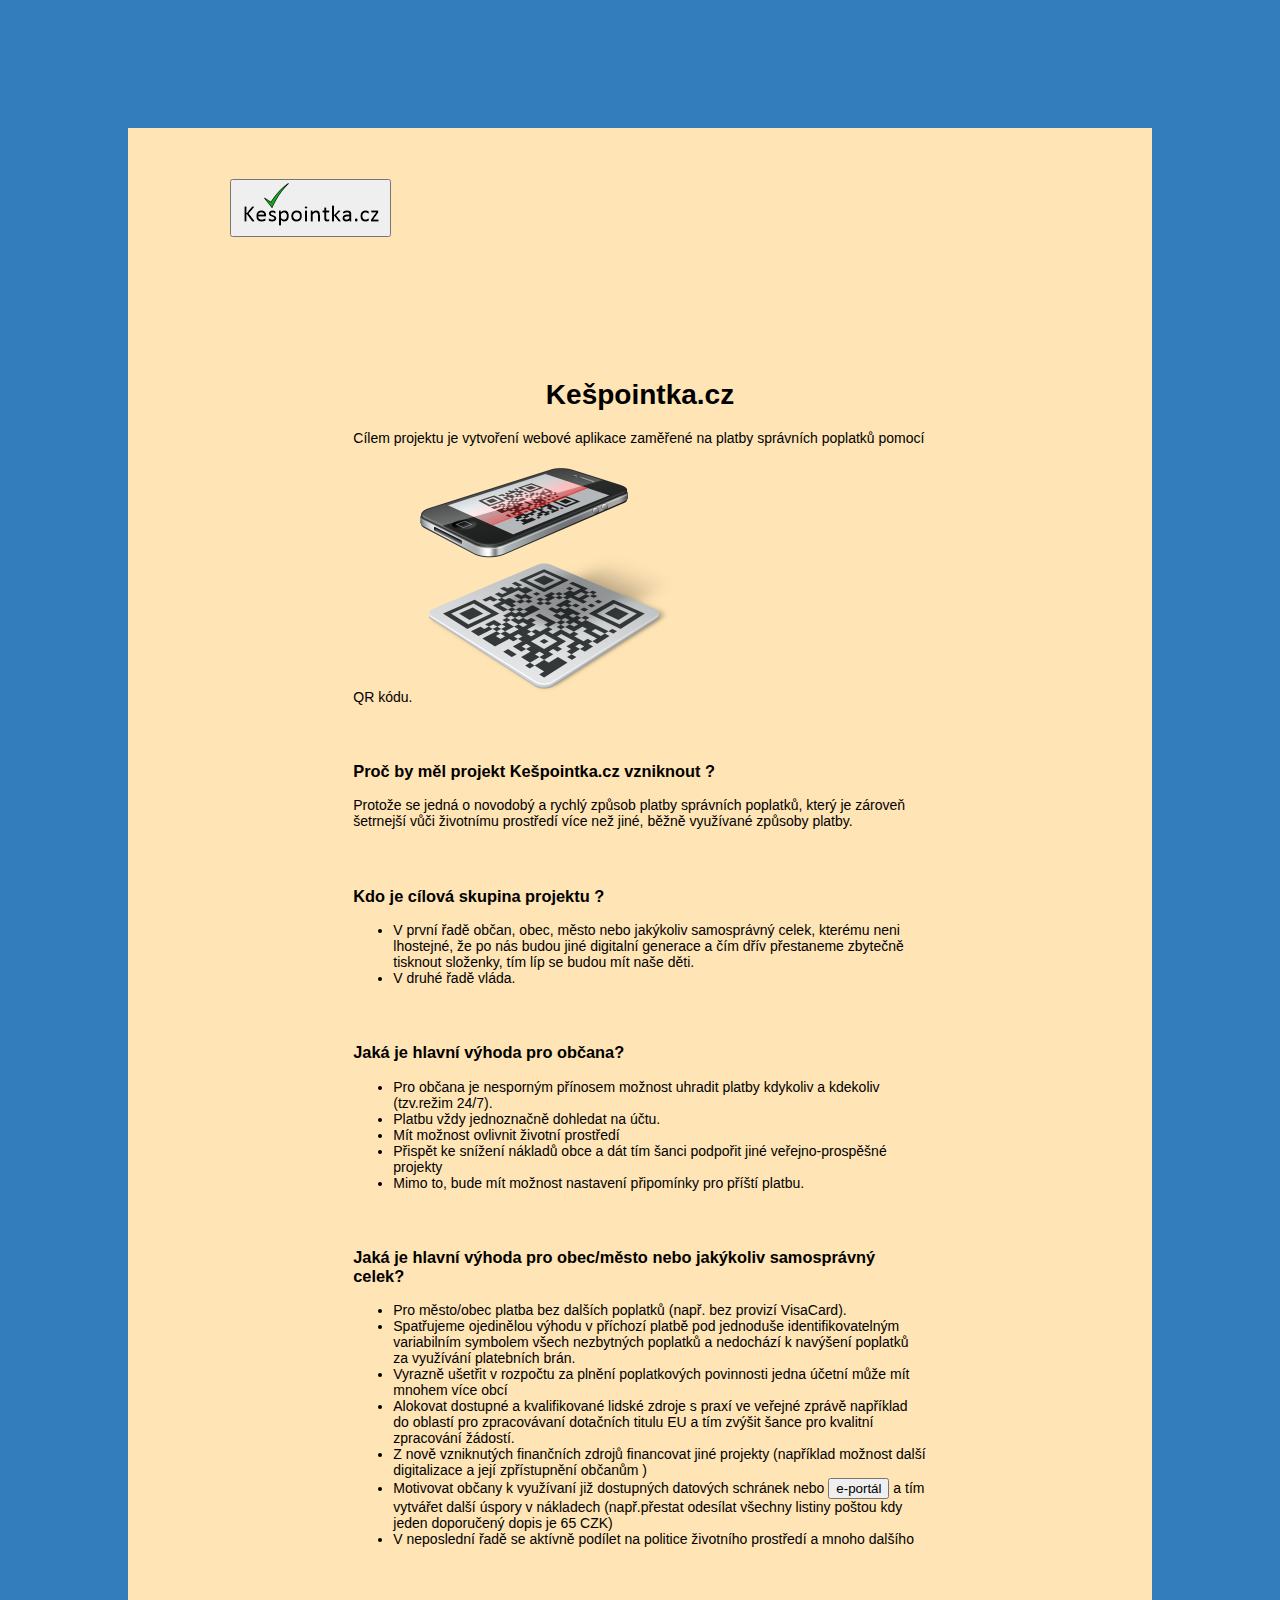
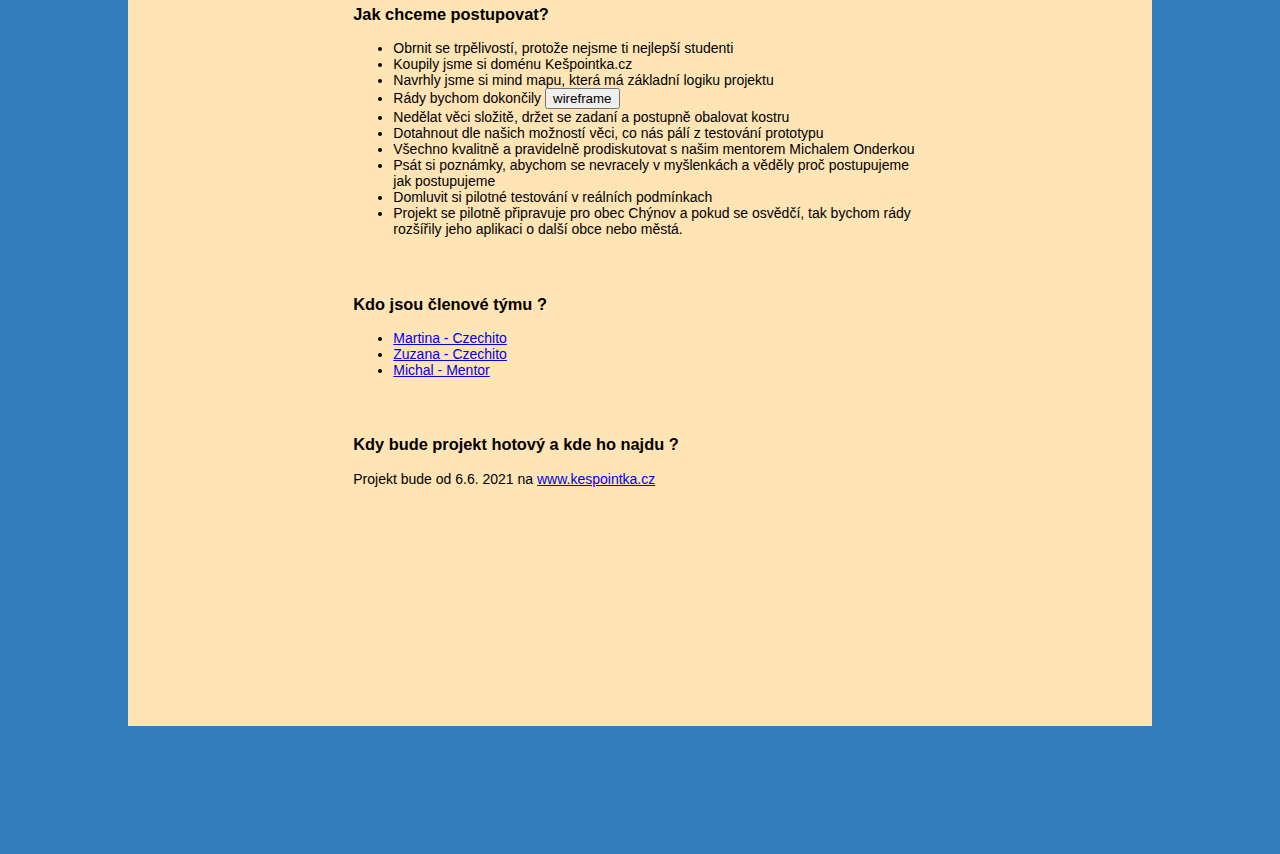
==== index.html @ 5b65401f "O projektu" ====
<!DOCTYPE html>
<html lang="en">
  <head>
    <meta charset="UTF-8" />
    <meta http-equiv="X-UA-Compatible" content="IE=edge" />
    <meta name="viewport" content="width=device-width, initial-scale=1.0" />
    <link rel="stylesheet" media="all" href="style.css" />
    <title>Úvodní stránka Kešpointka</title>
  </head>
  <body>
    <div class="kontejner">
      <a href="index.html"
      ><button><img src="src/Logo.png" /></button
    ></a>
      

     

      <div class="intro"> 
      <p><H1 class="hlavniNapis">Kešpointka.cz</H1>
      
      <p>Cílem projektu je vytvoření webové aplikace  zaměřené na  platby správních poplatků pomocí QR kódu.
        <img class= "pouziti" src="src/iconfinder_code_iphone_qr_87458.png" alt="Skenování QR kódu do telefonu"> </p>
                  
        <h3>Proč by měl projekt Kešpointka.cz vzniknout   ?</h3>
        <p>Protože se jedná o  novodobý a rychlý způsob platby správních poplatků, který je zároveň šetrnejší vůči životnímu prostředí více než jiné, běžně využívané způsoby platby.</p> 
        
        
        <h3> Kdo je cílová skupina projektu ?</h3>
     
         <p> 
          <ul>
            <li>V první řadě občan, obec, město nebo jakýkoliv samosprávný celek, kterému neni lhostejné, že po nás budou jiné digitalní generace a čím dřív přestaneme zbytečně tisknout složenky, tím líp se budou mít naše děti.</li>
            <li>V druhé řadě vláda.</li>
            
          </ul>
        </p>
        
        <p class="obcanVyhoda">
        <h3> Jaká je hlavní výhoda pro občana?</h3>
        <ul>
        <li>
          Pro občana je nesporným přínosem možnost uhradit platby kdykoliv a kdekoliv (tzv.režim 24/7).
        </li> 
        <li>Platbu vždy jednoznačně dohledat na účtu.</li> 
        <li>Mít možnost ovlivnit životní prostředí</li>
        <li>Přispět ke snížení nákladů obce a dát tím šanci podpořit jiné veřejno-prospěšné projekty </li> 
        <li>Mimo to, bude mít možnost nastavení připomínky pro příští platbu.</li>    
      </ul>
      </p>
      <p class="obecVyhoda">
        <h3> Jaká je hlavní výhoda pro obec/město nebo jakýkoliv samosprávný celek?</h3>
        <ul>
          <li>Pro město/obec platba bez dalších poplatků (např. bez provizí VisaCard).</li> 
          <li>Spatřujeme ojedinělou výhodu v příchozí platbě  pod jednoduše identifikovatelným variabilním symbolem všech nezbytných poplatků a nedochází k navýšení poplatků za využívání platebních brán.</li>
        <li>Vyrazně ušetřit v rozpočtu za plnění poplatkových povinnosti jedna účetní může mít mnohem více obcí</li>
        <li>Alokovat dostupné a kvalifikované lidské zdroje s praxí ve veřejné zprávě například do oblastí pro zpracovávaní dotačních titulu EU a tím zvýšit šance pro kvalitní zpracování žádostí.</li>
        <li>Z nově vzniknutých finančních zdrojů financovat jiné projekty (například možnost další digitalizace a její zpřístupnění občanům )</li>
        <li>Motivovat občany k využívaní již dostupných datových schránek nebo <a href="https://obcan.portal.gov.cz/prihlaseni"><button>e-portál</button></a> a tím vytvářet další úspory v nákladech (např.přestat odesílat všechny listiny poštou kdy jeden doporučený dopis je 65 CZK)</li>
        <li> V neposlední řadě se aktívně podílet na politice životního prostředí a mnoho dalšího</li>
        </ul> 
        </p> 
                 
        <h3> Jak chceme postupovat?</h3>
        <p> 
          <ul>
            <li> Obrnit se trpělivostí, protože nejsme ti nejlepší studenti</li>
            <li>Koupily jsme si doménu Kešpointka.cz</li>
            <li>Navrhly jsme si mind mapu, která má základní logiku projektu</li>
            <li>Rády bychom dokončily <a href="wireframe.html"><button>wireframe</button></a></li>
<li>Nedělat věci složitě, držet se zadaní a postupně obalovat kostru</li>
<li>Dotahnout dle našich možností věci, co nás pálí z testování prototypu</li>
<li>Všechno kvalitně a pravidelně prodiskutovat s našim mentorem Michalem Onderkou </li> 
            <li>Psát si poznámky, abychom se nevracely v myšlenkách a věděly proč postupujeme jak postupujeme</li>
            <li>Domluvit si pilotné testování v reálních podmínkach</li>
            <li>Projekt se pilotně připravuje pro obec Chýnov a pokud se osvědčí, tak bychom rády rozšířily jeho aplikaci o  další obce nebo městá. </li>
           
          </ul></p>

          <h3> Kdo jsou členové týmu ?</h3>
          <p> 
            <ul>
              <li><a href="team.html">Martina - Czechito</a></li>
              <li><a href="team.html">Zuzana  - Czechito</a></li>
              <li><a href="team.html">Michal    - Mentor</a></li>
            </ul></p>
              
   
              
           <h3> Kdy bude projekt hotový a kde ho najdu ?</h3>
               <p> 
                
               Projekt bude od 6.6. 2021 na <a href="www.kespointka.cz">www.kespointka.cz</a> 
                  
                   
                 </p>
                    
        
                   
          
  



        </p> 
  </div>
      
    </div>

  
  </body>
</html>
---- style.css ----
*,
:after,
:before {
  box-sizing: border-box;
}

body {
  background-color: #337dbd;
  font-family: sans-serif;
  font-size: 14px;
  padding: 5%;
  margin: 5%;
}
.kontejner {
  background-color: moccasin;
  padding: 5% 10% 10% 10%;
}

.intro {
  padding: 10%;
  margin: 5%;
}
h1 {
  text-align: center;
}
.pouziti {
  align-items: center;
}

h3 {
  margin-top: 10%;
}

.osoba {
  padding: 20px;
  border: 1px solid #337dbd;
  border-radius: 8px;
  box-shadow: 0 2px 4px rgba(0, 255, 255, 0.15);
}

.osoba_popis h2 {
  font-size: 18px;
}

.osoba_popis p {
  margin-bottom: 10px;
}

.osoba {
  text-align: center;
  margin-bottom: 20px;
}

.osoba_foto img {
  border-radius: 50%;
  width: 60px;
}

.apka {
  width: 400px;
}
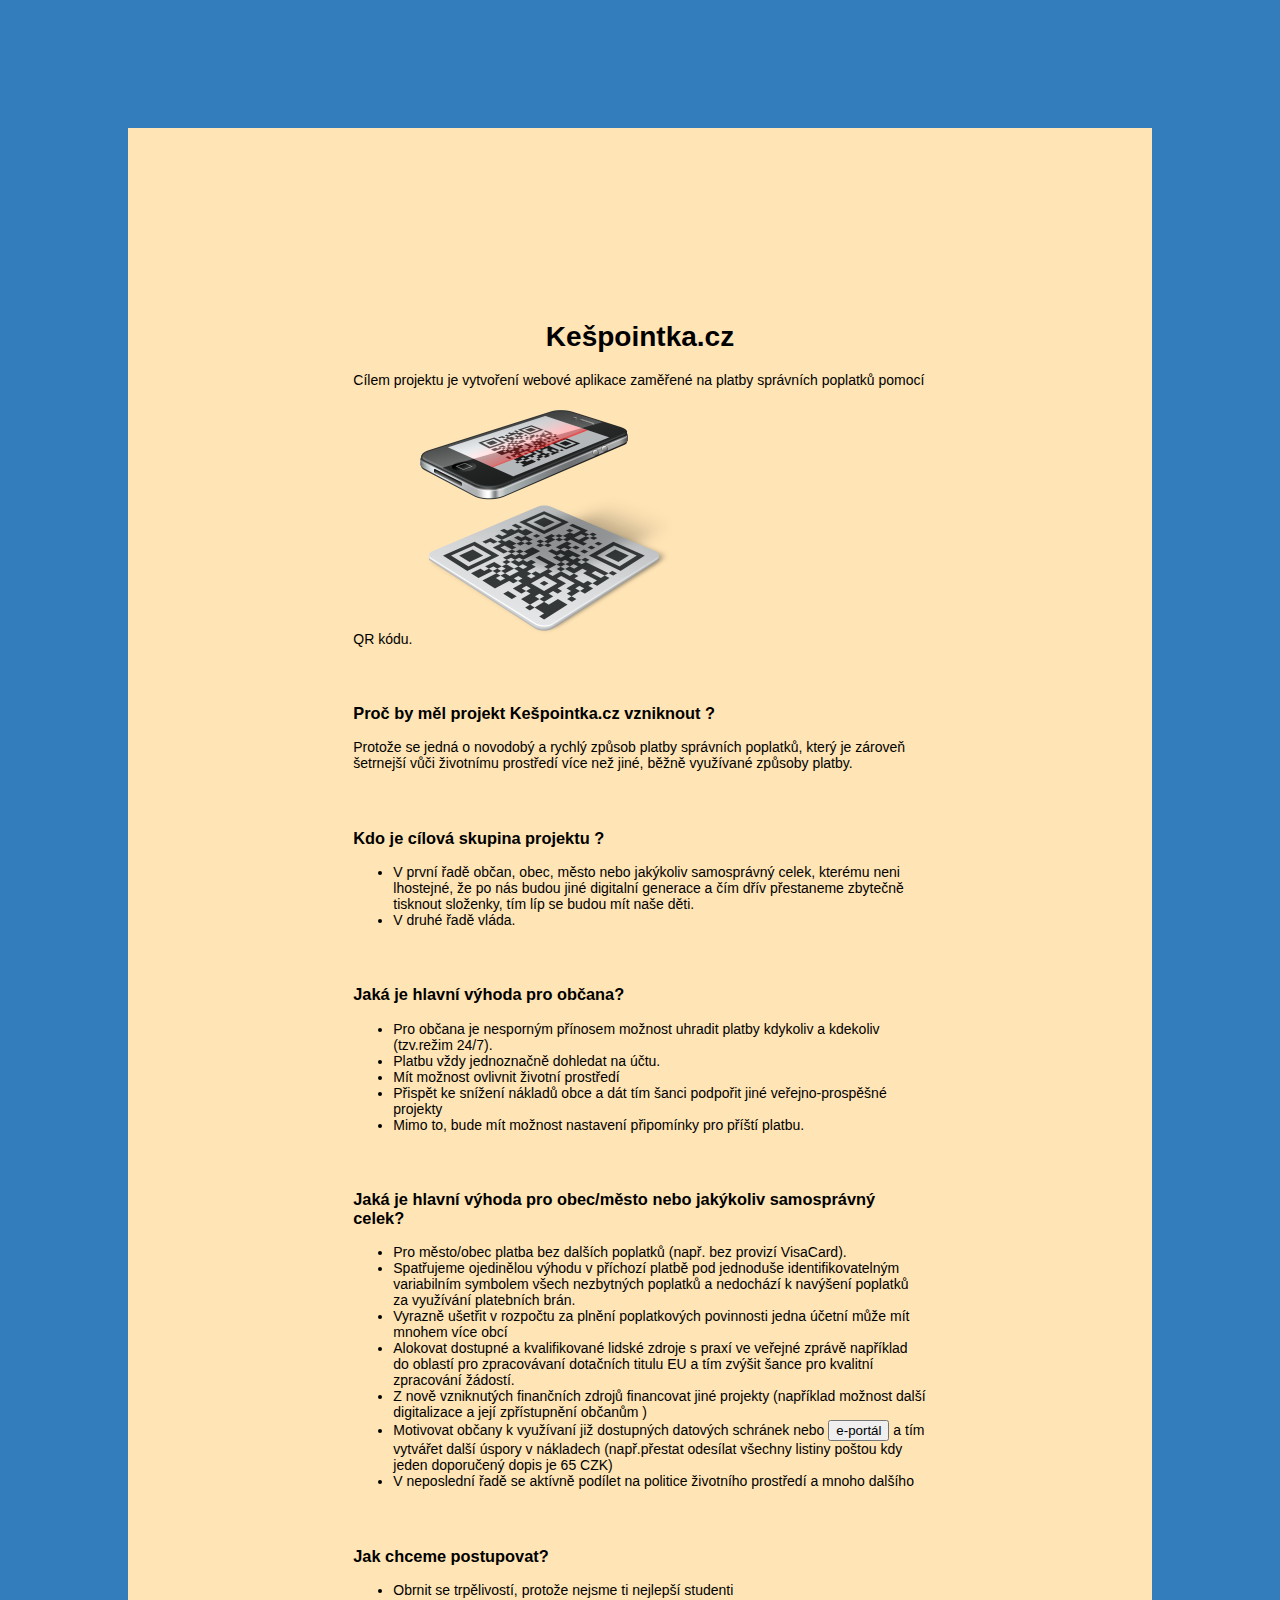
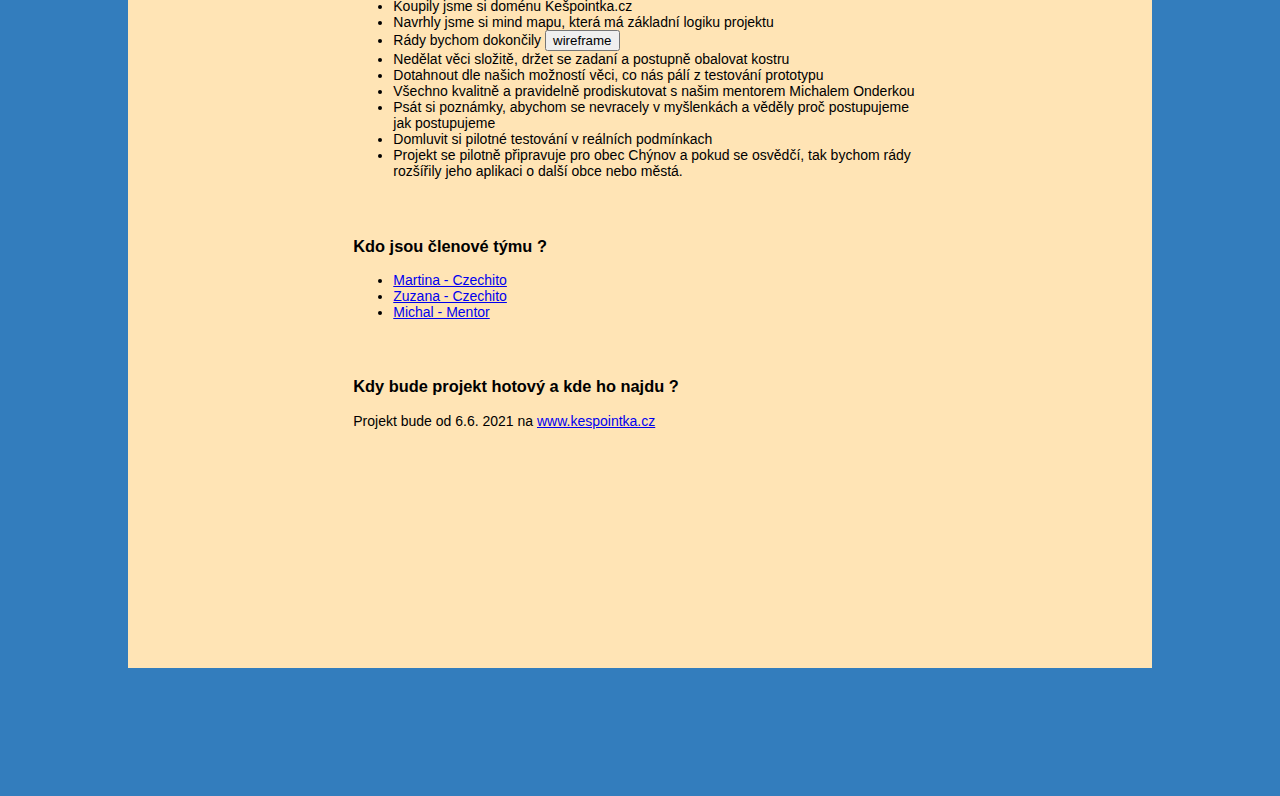
==== commit c7412dcb: "Update index.html" ====
--- a/index.html
+++ b/index.html
@@ -9,9 +9,9 @@
   </head>
   <body>
     <div class="kontejner">
-      <a href="index.html"
+      <!-- toto je HTML komentář <a href="index.html"
       ><button><img src="src/Logo.png" /></button
-    ></a>
+    ></a> -->
       
 
      
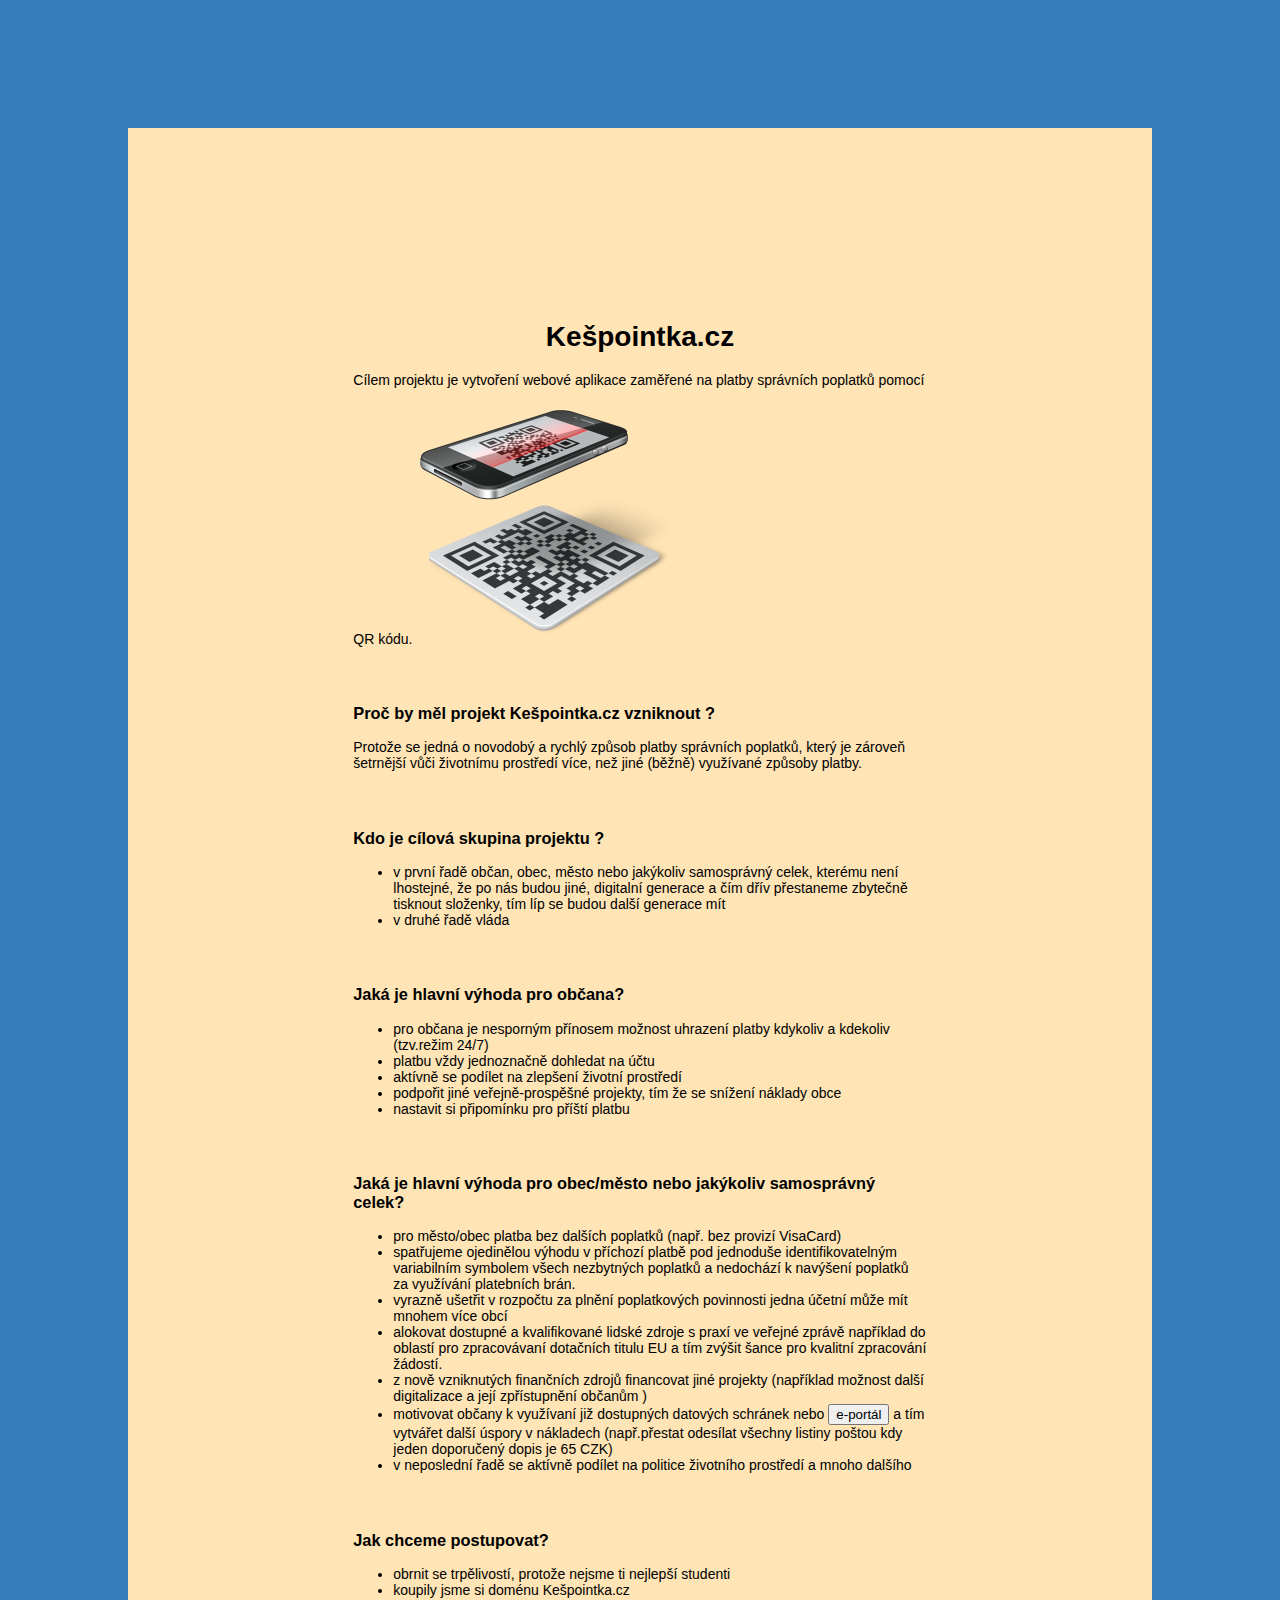
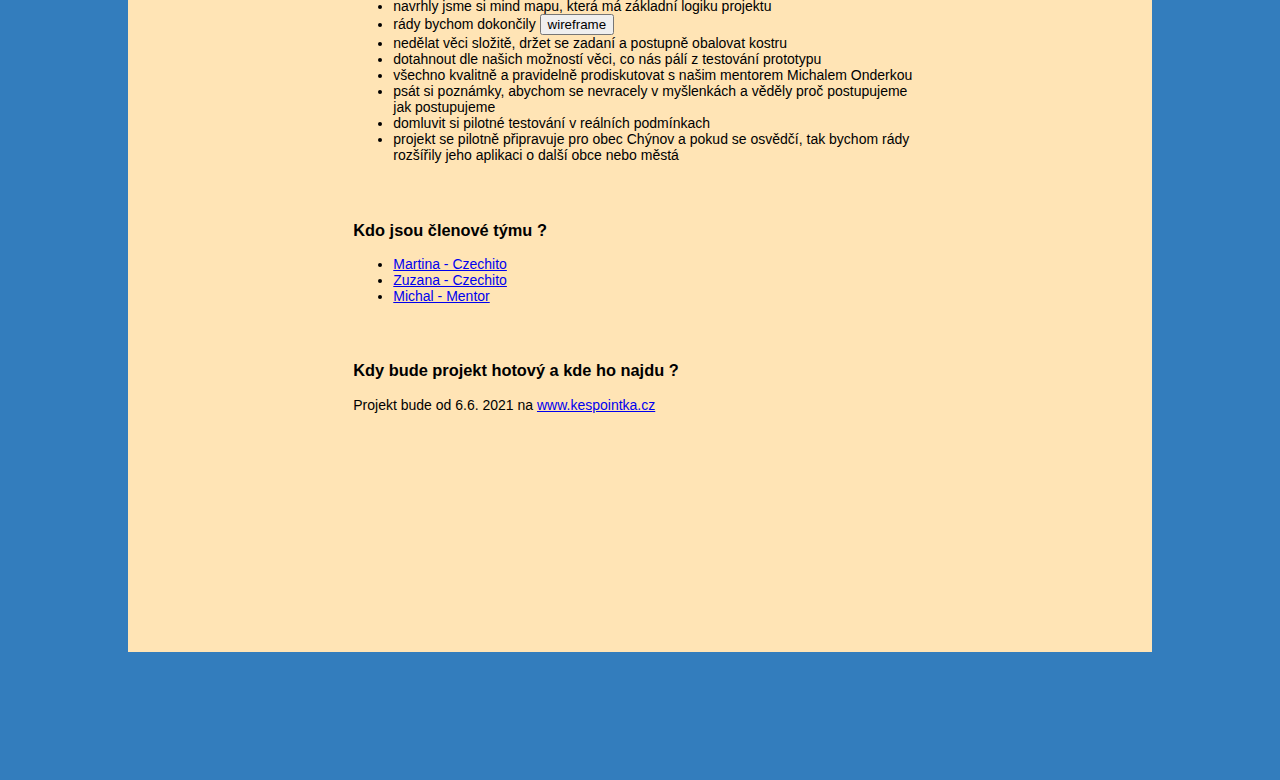
==== commit 88a61200: "index.html" ====
--- a/index.html
+++ b/index.html
@@ -9,7 +9,7 @@
   </head>
   <body>
     <div class="kontejner">
-      <!-- toto je HTML komentář <a href="index.html"
+      <!-- toto je HTML komentář - nezobrazit btn <a href="index.html"
       ><button><img src="src/Logo.png" /></button
     ></a> -->
       
@@ -23,15 +23,15 @@
         <img class= "pouziti" src="src/iconfinder_code_iphone_qr_87458.png" alt="Skenování QR kódu do telefonu"> </p>
                   
         <h3>Proč by měl projekt Kešpointka.cz vzniknout   ?</h3>
-        <p>Protože se jedná o  novodobý a rychlý způsob platby správních poplatků, který je zároveň šetrnejší vůči životnímu prostředí více než jiné, běžně využívané způsoby platby.</p> 
+        <p>Protože se jedná o  novodobý a rychlý způsob platby správních poplatků, který je zároveň šetrnější vůči životnímu prostředí více, než jiné (běžně) využívané způsoby platby.</p> 
         
         
         <h3> Kdo je cílová skupina projektu ?</h3>
      
          <p> 
           <ul>
-            <li>V první řadě občan, obec, město nebo jakýkoliv samosprávný celek, kterému neni lhostejné, že po nás budou jiné digitalní generace a čím dřív přestaneme zbytečně tisknout složenky, tím líp se budou mít naše děti.</li>
-            <li>V druhé řadě vláda.</li>
+            <li>v první řadě občan, obec, město nebo jakýkoliv samosprávný celek, kterému není lhostejné, že po nás budou jiné, digitalní generace a čím dřív přestaneme zbytečně tisknout složenky, tím líp se budou další generace mít</li>
+            <li>v druhé řadě vláda </li>
             
           </ul>
         </p>
@@ -40,40 +40,40 @@
         <h3> Jaká je hlavní výhoda pro občana?</h3>
         <ul>
         <li>
-          Pro občana je nesporným přínosem možnost uhradit platby kdykoliv a kdekoliv (tzv.režim 24/7).
+          pro občana je nesporným přínosem možnost uhrazení platby kdykoliv a kdekoliv (tzv.režim 24/7)
         </li> 
-        <li>Platbu vždy jednoznačně dohledat na účtu.</li> 
-        <li>Mít možnost ovlivnit životní prostředí</li>
-        <li>Přispět ke snížení nákladů obce a dát tím šanci podpořit jiné veřejno-prospěšné projekty </li> 
-        <li>Mimo to, bude mít možnost nastavení připomínky pro příští platbu.</li>    
+        <li>platbu vždy jednoznačně dohledat na účtu</li> 
+        <li>aktívně se podílet na zlepšení životní prostředí</li>
+        <li>podpořit jiné veřejně-prospěšné projekty, tím že se snížení náklady obce</li> 
+        <li>nastavit si připomínku pro příští platbu</li>    
       </ul>
       </p>
       <p class="obecVyhoda">
         <h3> Jaká je hlavní výhoda pro obec/město nebo jakýkoliv samosprávný celek?</h3>
         <ul>
-          <li>Pro město/obec platba bez dalších poplatků (např. bez provizí VisaCard).</li> 
-          <li>Spatřujeme ojedinělou výhodu v příchozí platbě  pod jednoduše identifikovatelným variabilním symbolem všech nezbytných poplatků a nedochází k navýšení poplatků za využívání platebních brán.</li>
-        <li>Vyrazně ušetřit v rozpočtu za plnění poplatkových povinnosti jedna účetní může mít mnohem více obcí</li>
-        <li>Alokovat dostupné a kvalifikované lidské zdroje s praxí ve veřejné zprávě například do oblastí pro zpracovávaní dotačních titulu EU a tím zvýšit šance pro kvalitní zpracování žádostí.</li>
-        <li>Z nově vzniknutých finančních zdrojů financovat jiné projekty (například možnost další digitalizace a její zpřístupnění občanům )</li>
-        <li>Motivovat občany k využívaní již dostupných datových schránek nebo <a href="https://obcan.portal.gov.cz/prihlaseni"><button>e-portál</button></a> a tím vytvářet další úspory v nákladech (např.přestat odesílat všechny listiny poštou kdy jeden doporučený dopis je 65 CZK)</li>
-        <li> V neposlední řadě se aktívně podílet na politice životního prostředí a mnoho dalšího</li>
+          <li>pro město/obec platba bez dalších poplatků (např. bez provizí VisaCard)</li> 
+          <li>spatřujeme ojedinělou výhodu v příchozí platbě  pod jednoduše identifikovatelným variabilním symbolem všech nezbytných poplatků a nedochází k navýšení poplatků za využívání platebních brán.</li>
+        <li>vyrazně ušetřit v rozpočtu za plnění poplatkových povinnosti jedna účetní může mít mnohem více obcí</li>
+        <li>alokovat dostupné a kvalifikované lidské zdroje s praxí ve veřejné zprávě například do oblastí pro zpracovávaní dotačních titulu EU a tím zvýšit šance pro kvalitní zpracování žádostí.</li>
+        <li>z nově vzniknutých finančních zdrojů financovat jiné projekty (například možnost další digitalizace a její zpřístupnění občanům )</li>
+        <li>motivovat občany k využívaní již dostupných datových schránek nebo <a href="https://obcan.portal.gov.cz/prihlaseni"><button>e-portál</button></a> a tím vytvářet další úspory v nákladech (např.přestat odesílat všechny listiny poštou kdy jeden doporučený dopis je 65 CZK)</li>
+        <li>v neposlední řadě se aktívně podílet na politice životního prostředí a mnoho dalšího</li>
         </ul> 
         </p> 
                  
         <h3> Jak chceme postupovat?</h3>
         <p> 
           <ul>
-            <li> Obrnit se trpělivostí, protože nejsme ti nejlepší studenti</li>
-            <li>Koupily jsme si doménu Kešpointka.cz</li>
-            <li>Navrhly jsme si mind mapu, která má základní logiku projektu</li>
-            <li>Rády bychom dokončily <a href="wireframe.html"><button>wireframe</button></a></li>
-<li>Nedělat věci složitě, držet se zadaní a postupně obalovat kostru</li>
-<li>Dotahnout dle našich možností věci, co nás pálí z testování prototypu</li>
-<li>Všechno kvalitně a pravidelně prodiskutovat s našim mentorem Michalem Onderkou </li> 
-            <li>Psát si poznámky, abychom se nevracely v myšlenkách a věděly proč postupujeme jak postupujeme</li>
-            <li>Domluvit si pilotné testování v reálních podmínkach</li>
-            <li>Projekt se pilotně připravuje pro obec Chýnov a pokud se osvědčí, tak bychom rády rozšířily jeho aplikaci o  další obce nebo městá. </li>
+            <li>obrnit se trpělivostí, protože nejsme ti nejlepší studenti</li>
+            <li>koupily jsme si doménu Kešpointka.cz</li>
+            <li>navrhly jsme si mind mapu, která má základní logiku projektu</li>
+            <li>rády bychom dokončily <a href="wireframe.html"><button>wireframe</button></a></li>
+<li>nedělat věci složitě, držet se zadaní a postupně obalovat kostru</li>
+<li>dotahnout dle našich možností věci, co nás pálí z testování prototypu</li>
+<li>všechno kvalitně a pravidelně prodiskutovat s našim mentorem Michalem Onderkou </li> 
+            <li>psát si poznámky, abychom se nevracely v myšlenkách a věděly proč postupujeme jak postupujeme</li>
+            <li>domluvit si pilotné testování v reálních podmínkach</li>
+            <li>projekt se pilotně připravuje pro obec Chýnov a pokud se osvědčí, tak bychom rády rozšířily jeho aplikaci o  další obce nebo městá </li>
            
           </ul></p>
 
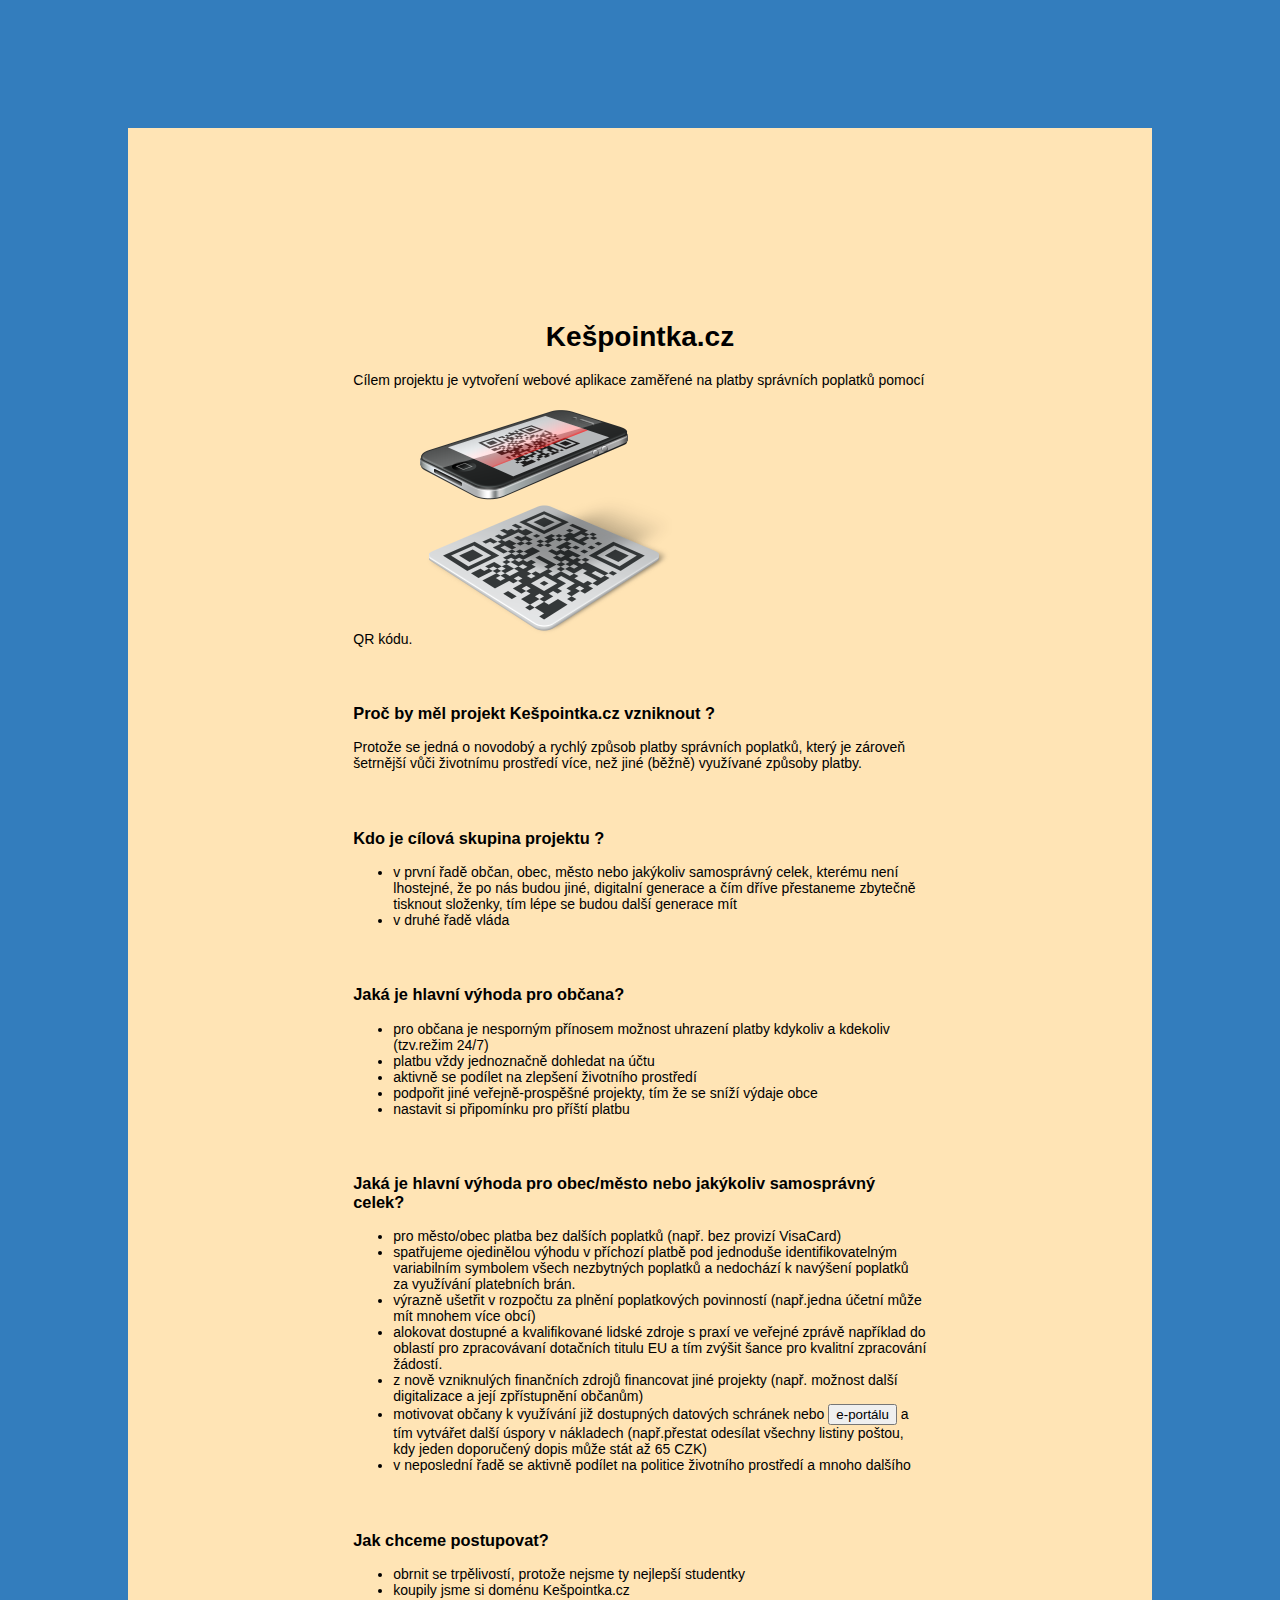
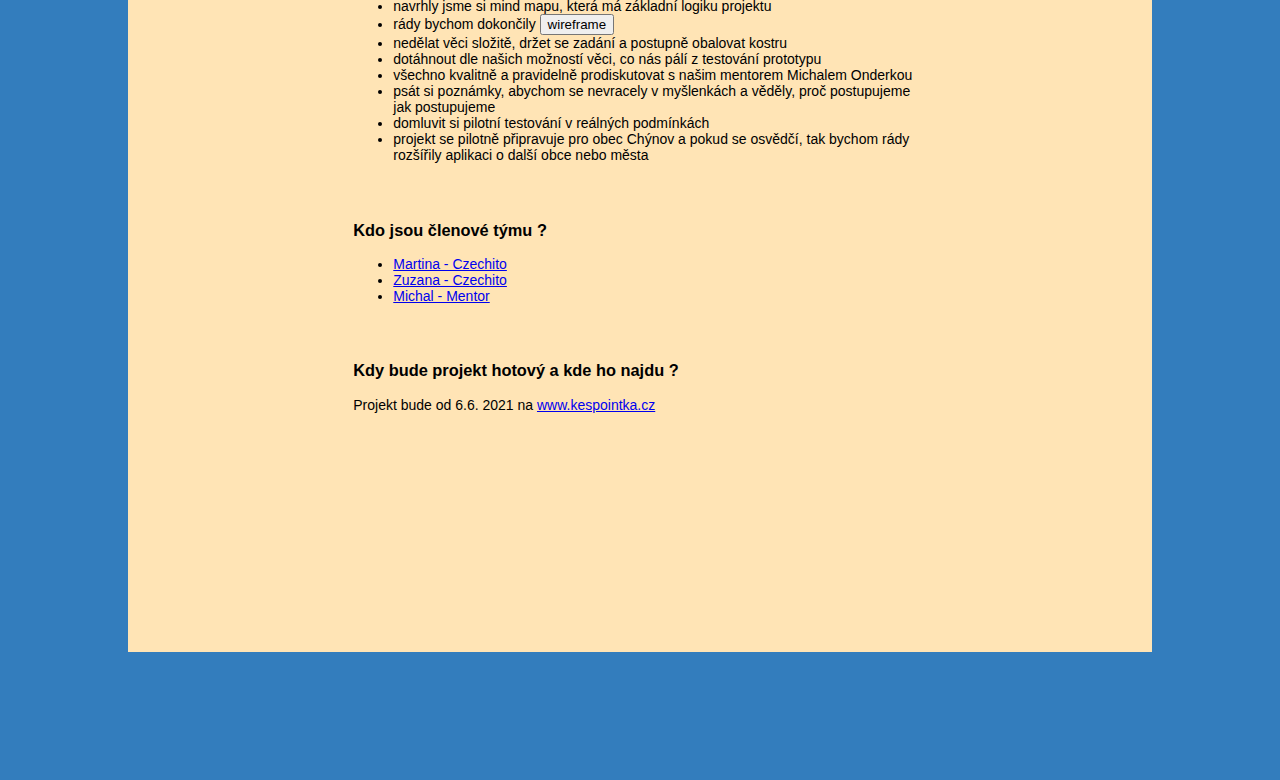
==== commit 59549615: "index.html" ====
--- a/index.html
+++ b/index.html
@@ -30,7 +30,7 @@
      
          <p> 
           <ul>
-            <li>v první řadě občan, obec, město nebo jakýkoliv samosprávný celek, kterému není lhostejné, že po nás budou jiné, digitalní generace a čím dřív přestaneme zbytečně tisknout složenky, tím líp se budou další generace mít</li>
+            <li>v první řadě občan, obec, město nebo jakýkoliv samosprávný celek, kterému není lhostejné, že po nás budou jiné, digitalní generace a čím dříve přestaneme zbytečně tisknout složenky, tím lépe se budou další generace mít</li>
             <li>v druhé řadě vláda </li>
             
           </ul>
@@ -43,8 +43,8 @@
           pro občana je nesporným přínosem možnost uhrazení platby kdykoliv a kdekoliv (tzv.režim 24/7)
         </li> 
         <li>platbu vždy jednoznačně dohledat na účtu</li> 
-        <li>aktívně se podílet na zlepšení životní prostředí</li>
-        <li>podpořit jiné veřejně-prospěšné projekty, tím že se snížení náklady obce</li> 
+        <li>aktivně se podílet na zlepšení životního prostředí</li>
+        <li>podpořit jiné veřejně-prospěšné projekty, tím že se sníží výdaje obce</li> 
         <li>nastavit si připomínku pro příští platbu</li>    
       </ul>
       </p>
@@ -53,27 +53,27 @@
         <ul>
           <li>pro město/obec platba bez dalších poplatků (např. bez provizí VisaCard)</li> 
           <li>spatřujeme ojedinělou výhodu v příchozí platbě  pod jednoduše identifikovatelným variabilním symbolem všech nezbytných poplatků a nedochází k navýšení poplatků za využívání platebních brán.</li>
-        <li>vyrazně ušetřit v rozpočtu za plnění poplatkových povinnosti jedna účetní může mít mnohem více obcí</li>
+        <li>výrazně ušetřit v rozpočtu za plnění poplatkových povinností (např.jedna účetní může mít mnohem více obcí)</li>
         <li>alokovat dostupné a kvalifikované lidské zdroje s praxí ve veřejné zprávě například do oblastí pro zpracovávaní dotačních titulu EU a tím zvýšit šance pro kvalitní zpracování žádostí.</li>
-        <li>z nově vzniknutých finančních zdrojů financovat jiné projekty (například možnost další digitalizace a její zpřístupnění občanům )</li>
-        <li>motivovat občany k využívaní již dostupných datových schránek nebo <a href="https://obcan.portal.gov.cz/prihlaseni"><button>e-portál</button></a> a tím vytvářet další úspory v nákladech (např.přestat odesílat všechny listiny poštou kdy jeden doporučený dopis je 65 CZK)</li>
-        <li>v neposlední řadě se aktívně podílet na politice životního prostředí a mnoho dalšího</li>
+        <li>z nově vzniknulých finančních zdrojů financovat jiné projekty (např. možnost další digitalizace a její zpřístupnění občanům)</li>
+        <li>motivovat občany k využívání již dostupných datových schránek nebo <a href="https://obcan.portal.gov.cz/prihlaseni"><button>e-portálu</button></a> a tím vytvářet další úspory v nákladech (např.přestat odesílat všechny listiny poštou, kdy jeden doporučený dopis může stát až 65 CZK)</li>
+        <li>v neposlední řadě se aktivně podílet na politice životního prostředí a mnoho dalšího</li>
         </ul> 
         </p> 
                  
         <h3> Jak chceme postupovat?</h3>
         <p> 
           <ul>
-            <li>obrnit se trpělivostí, protože nejsme ti nejlepší studenti</li>
+            <li>obrnit se trpělivostí, protože nejsme ty nejlepší studentky</li>
             <li>koupily jsme si doménu Kešpointka.cz</li>
             <li>navrhly jsme si mind mapu, která má základní logiku projektu</li>
             <li>rády bychom dokončily <a href="wireframe.html"><button>wireframe</button></a></li>
-<li>nedělat věci složitě, držet se zadaní a postupně obalovat kostru</li>
-<li>dotahnout dle našich možností věci, co nás pálí z testování prototypu</li>
+<li>nedělat věci složitě, držet se zadání a postupně obalovat kostru</li>
+<li>dotáhnout dle našich možností věci, co nás pálí z testování prototypu</li>
 <li>všechno kvalitně a pravidelně prodiskutovat s našim mentorem Michalem Onderkou </li> 
-            <li>psát si poznámky, abychom se nevracely v myšlenkách a věděly proč postupujeme jak postupujeme</li>
-            <li>domluvit si pilotné testování v reálních podmínkach</li>
-            <li>projekt se pilotně připravuje pro obec Chýnov a pokud se osvědčí, tak bychom rády rozšířily jeho aplikaci o  další obce nebo městá </li>
+            <li>psát si poznámky, abychom se nevracely v myšlenkách a věděly, proč postupujeme jak postupujeme</li>
+            <li>domluvit si pilotní testování v reálných podmínkách</li>
+            <li>projekt se pilotně připravuje pro obec Chýnov a pokud se osvědčí, tak bychom rády rozšířily aplikaci o  další obce nebo města </li>
            
           </ul></p>
 
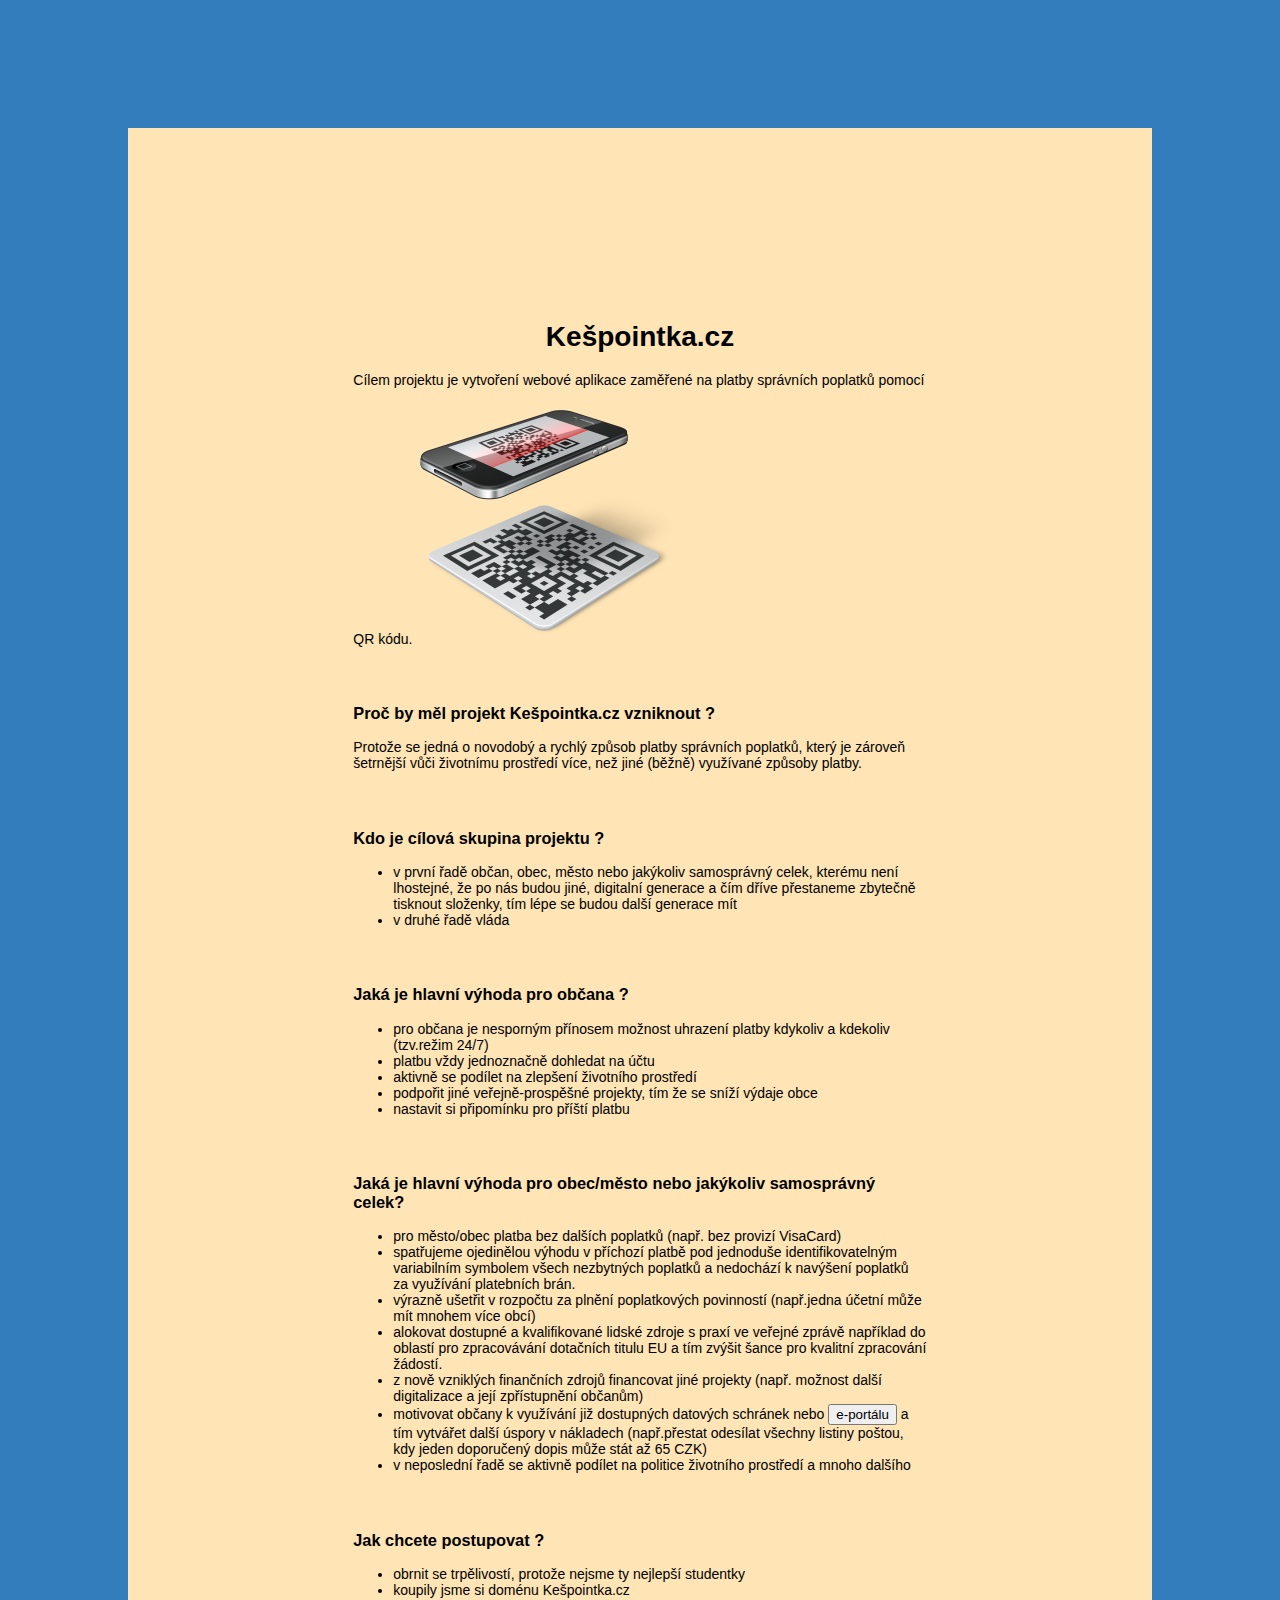
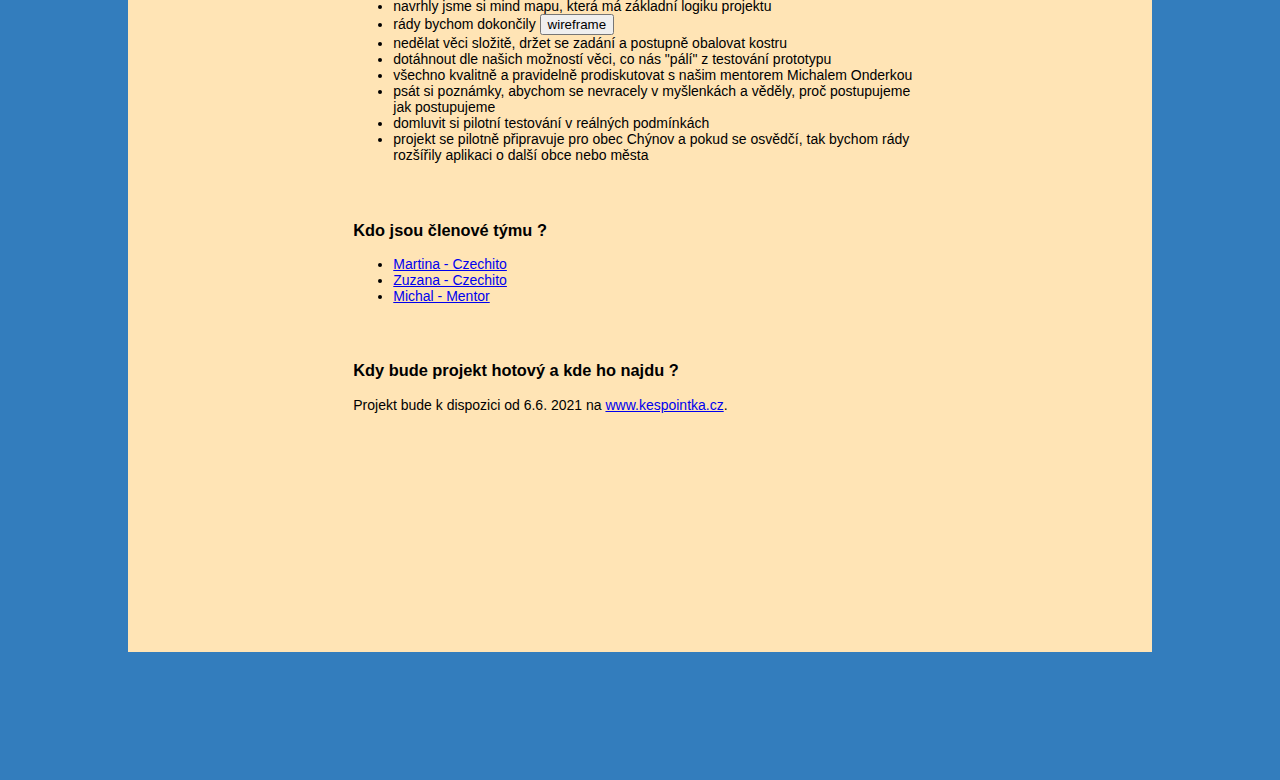
==== commit d64a6071: "index.html" ====
--- a/index.html
+++ b/index.html
@@ -37,7 +37,7 @@
         </p>
         
         <p class="obcanVyhoda">
-        <h3> Jaká je hlavní výhoda pro občana?</h3>
+        <h3> Jaká je hlavní výhoda pro občana ?</h3>
         <ul>
         <li>
           pro občana je nesporným přínosem možnost uhrazení platby kdykoliv a kdekoliv (tzv.režim 24/7)
@@ -54,23 +54,23 @@
           <li>pro město/obec platba bez dalších poplatků (např. bez provizí VisaCard)</li> 
           <li>spatřujeme ojedinělou výhodu v příchozí platbě  pod jednoduše identifikovatelným variabilním symbolem všech nezbytných poplatků a nedochází k navýšení poplatků za využívání platebních brán.</li>
         <li>výrazně ušetřit v rozpočtu za plnění poplatkových povinností (např.jedna účetní může mít mnohem více obcí)</li>
-        <li>alokovat dostupné a kvalifikované lidské zdroje s praxí ve veřejné zprávě například do oblastí pro zpracovávaní dotačních titulu EU a tím zvýšit šance pro kvalitní zpracování žádostí.</li>
-        <li>z nově vzniknulých finančních zdrojů financovat jiné projekty (např. možnost další digitalizace a její zpřístupnění občanům)</li>
+        <li>alokovat dostupné a kvalifikované lidské zdroje s praxí ve veřejné zprávě například do oblastí pro zpracovávání dotačních titulu EU a tím zvýšit šance pro kvalitní zpracování žádostí.</li>
+        <li>z nově vzniklých finančních zdrojů financovat jiné projekty (např. možnost další digitalizace a její zpřístupnění občanům)</li>
         <li>motivovat občany k využívání již dostupných datových schránek nebo <a href="https://obcan.portal.gov.cz/prihlaseni"><button>e-portálu</button></a> a tím vytvářet další úspory v nákladech (např.přestat odesílat všechny listiny poštou, kdy jeden doporučený dopis může stát až 65 CZK)</li>
         <li>v neposlední řadě se aktivně podílet na politice životního prostředí a mnoho dalšího</li>
         </ul> 
         </p> 
                  
-        <h3> Jak chceme postupovat?</h3>
+        <h3> Jak chcete postupovat ?</h3>
         <p> 
           <ul>
             <li>obrnit se trpělivostí, protože nejsme ty nejlepší studentky</li>
             <li>koupily jsme si doménu Kešpointka.cz</li>
             <li>navrhly jsme si mind mapu, která má základní logiku projektu</li>
             <li>rády bychom dokončily <a href="wireframe.html"><button>wireframe</button></a></li>
-<li>nedělat věci složitě, držet se zadání a postupně obalovat kostru</li>
-<li>dotáhnout dle našich možností věci, co nás pálí z testování prototypu</li>
-<li>všechno kvalitně a pravidelně prodiskutovat s našim mentorem Michalem Onderkou </li> 
+            <li>nedělat věci složitě, držet se zadání a postupně obalovat kostru</li>
+            <li>dotáhnout dle našich možností věci, co nás "pálí" z testování prototypu</li>
+            <li>všechno kvalitně a pravidelně prodiskutovat s našim mentorem Michalem Onderkou </li> 
             <li>psát si poznámky, abychom se nevracely v myšlenkách a věděly, proč postupujeme jak postupujeme</li>
             <li>domluvit si pilotní testování v reálných podmínkách</li>
             <li>projekt se pilotně připravuje pro obec Chýnov a pokud se osvědčí, tak bychom rády rozšířily aplikaci o  další obce nebo města </li>
@@ -90,7 +90,7 @@
            <h3> Kdy bude projekt hotový a kde ho najdu ?</h3>
                <p> 
                 
-               Projekt bude od 6.6. 2021 na <a href="www.kespointka.cz">www.kespointka.cz</a> 
+               Projekt bude k dispozici od 6.6. 2021 na <a href="http://www.kespointka.cz/">www.kespointka.cz</a>.
                   
                    
                  </p>
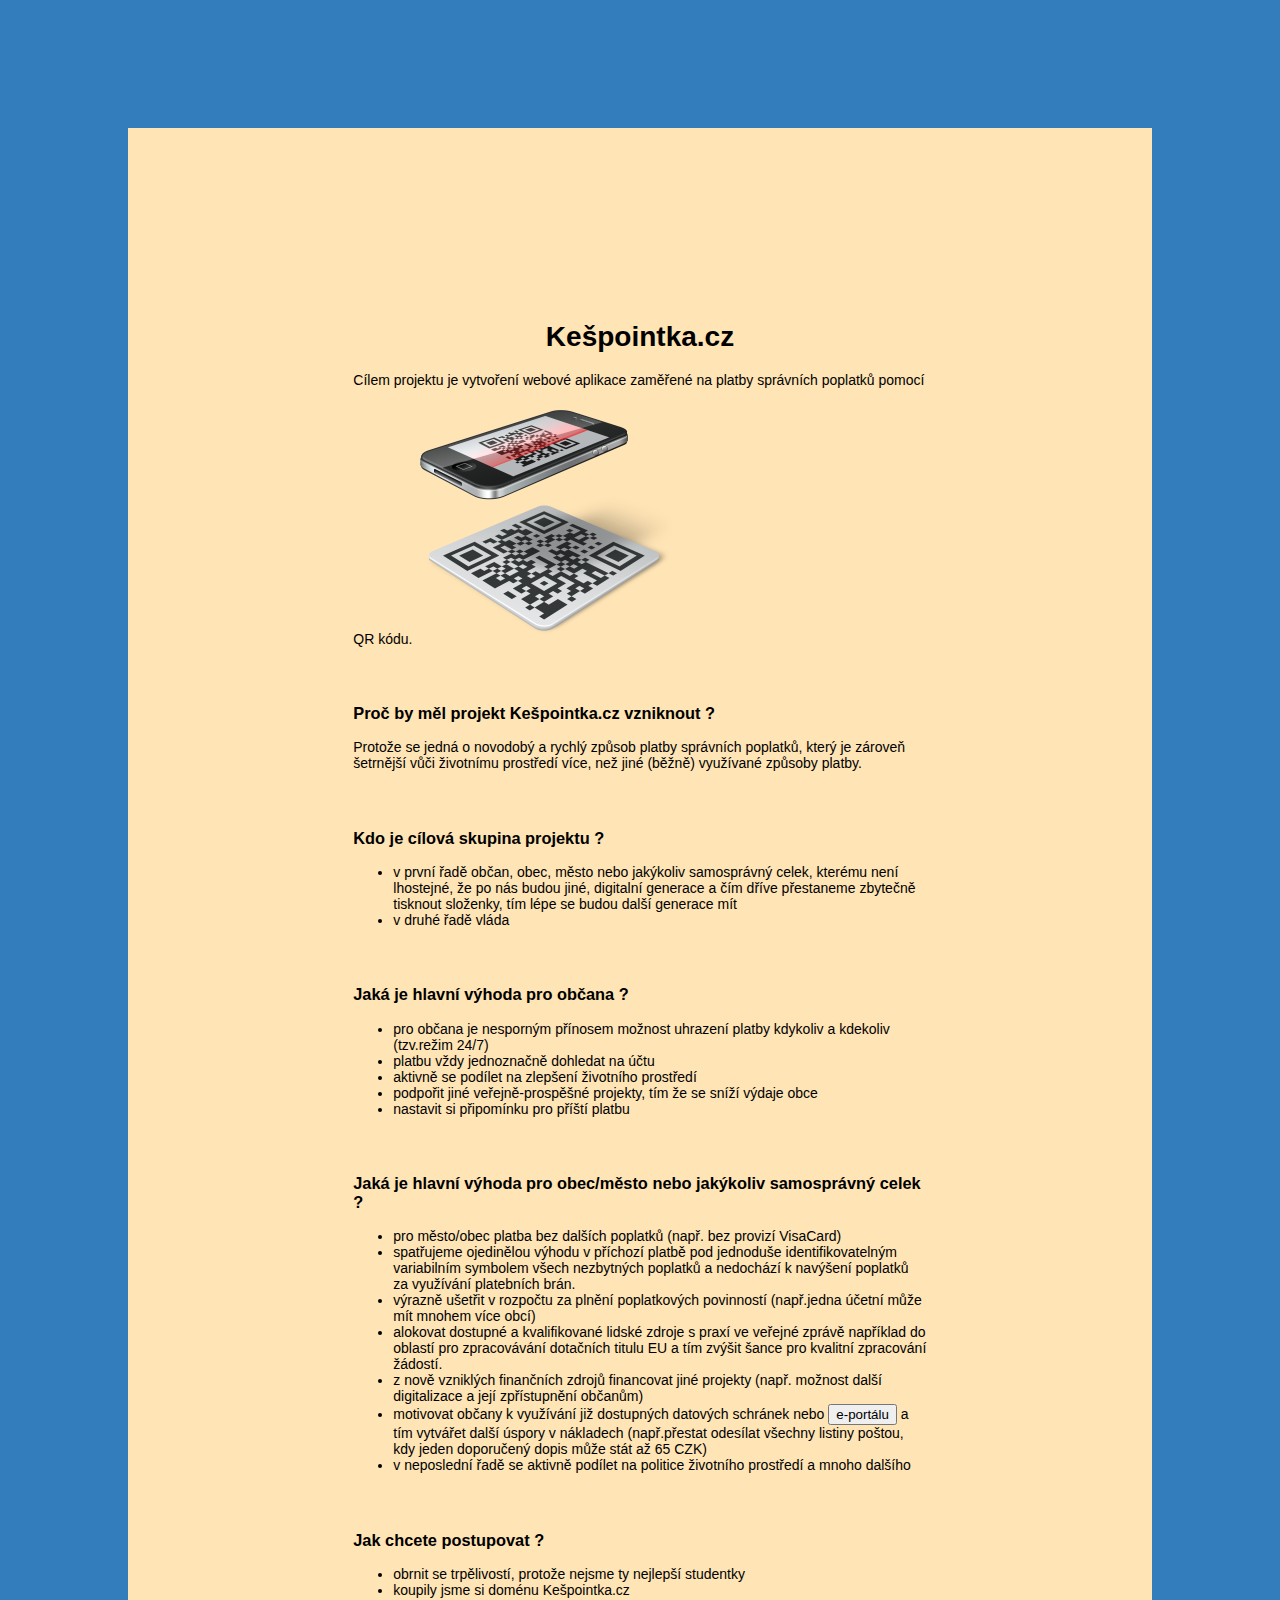
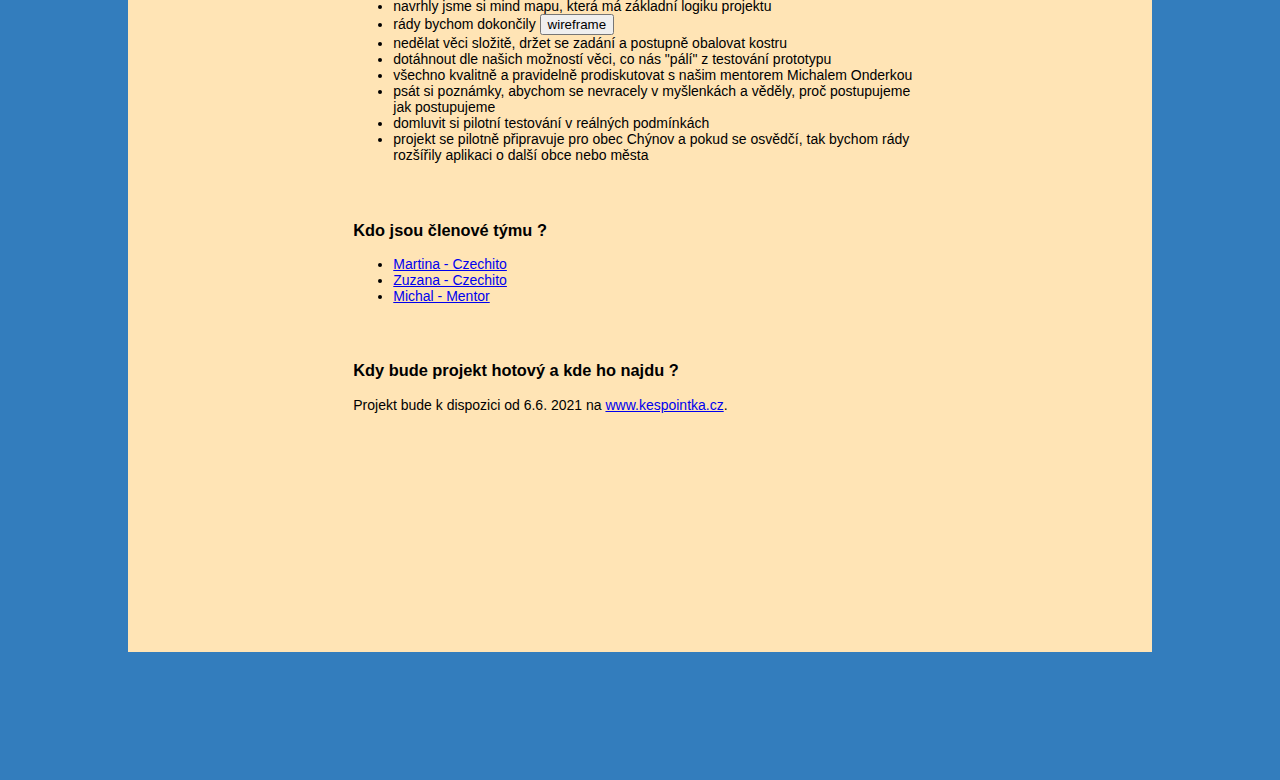
==== commit 3d817006: "index.html" ====
--- a/index.html
+++ b/index.html
@@ -49,7 +49,7 @@
       </ul>
       </p>
       <p class="obecVyhoda">
-        <h3> Jaká je hlavní výhoda pro obec/město nebo jakýkoliv samosprávný celek?</h3>
+        <h3> Jaká je hlavní výhoda pro obec/město nebo jakýkoliv samosprávný celek ?</h3>
         <ul>
           <li>pro město/obec platba bez dalších poplatků (např. bez provizí VisaCard)</li> 
           <li>spatřujeme ojedinělou výhodu v příchozí platbě  pod jednoduše identifikovatelným variabilním symbolem všech nezbytných poplatků a nedochází k navýšení poplatků za využívání platebních brán.</li>
